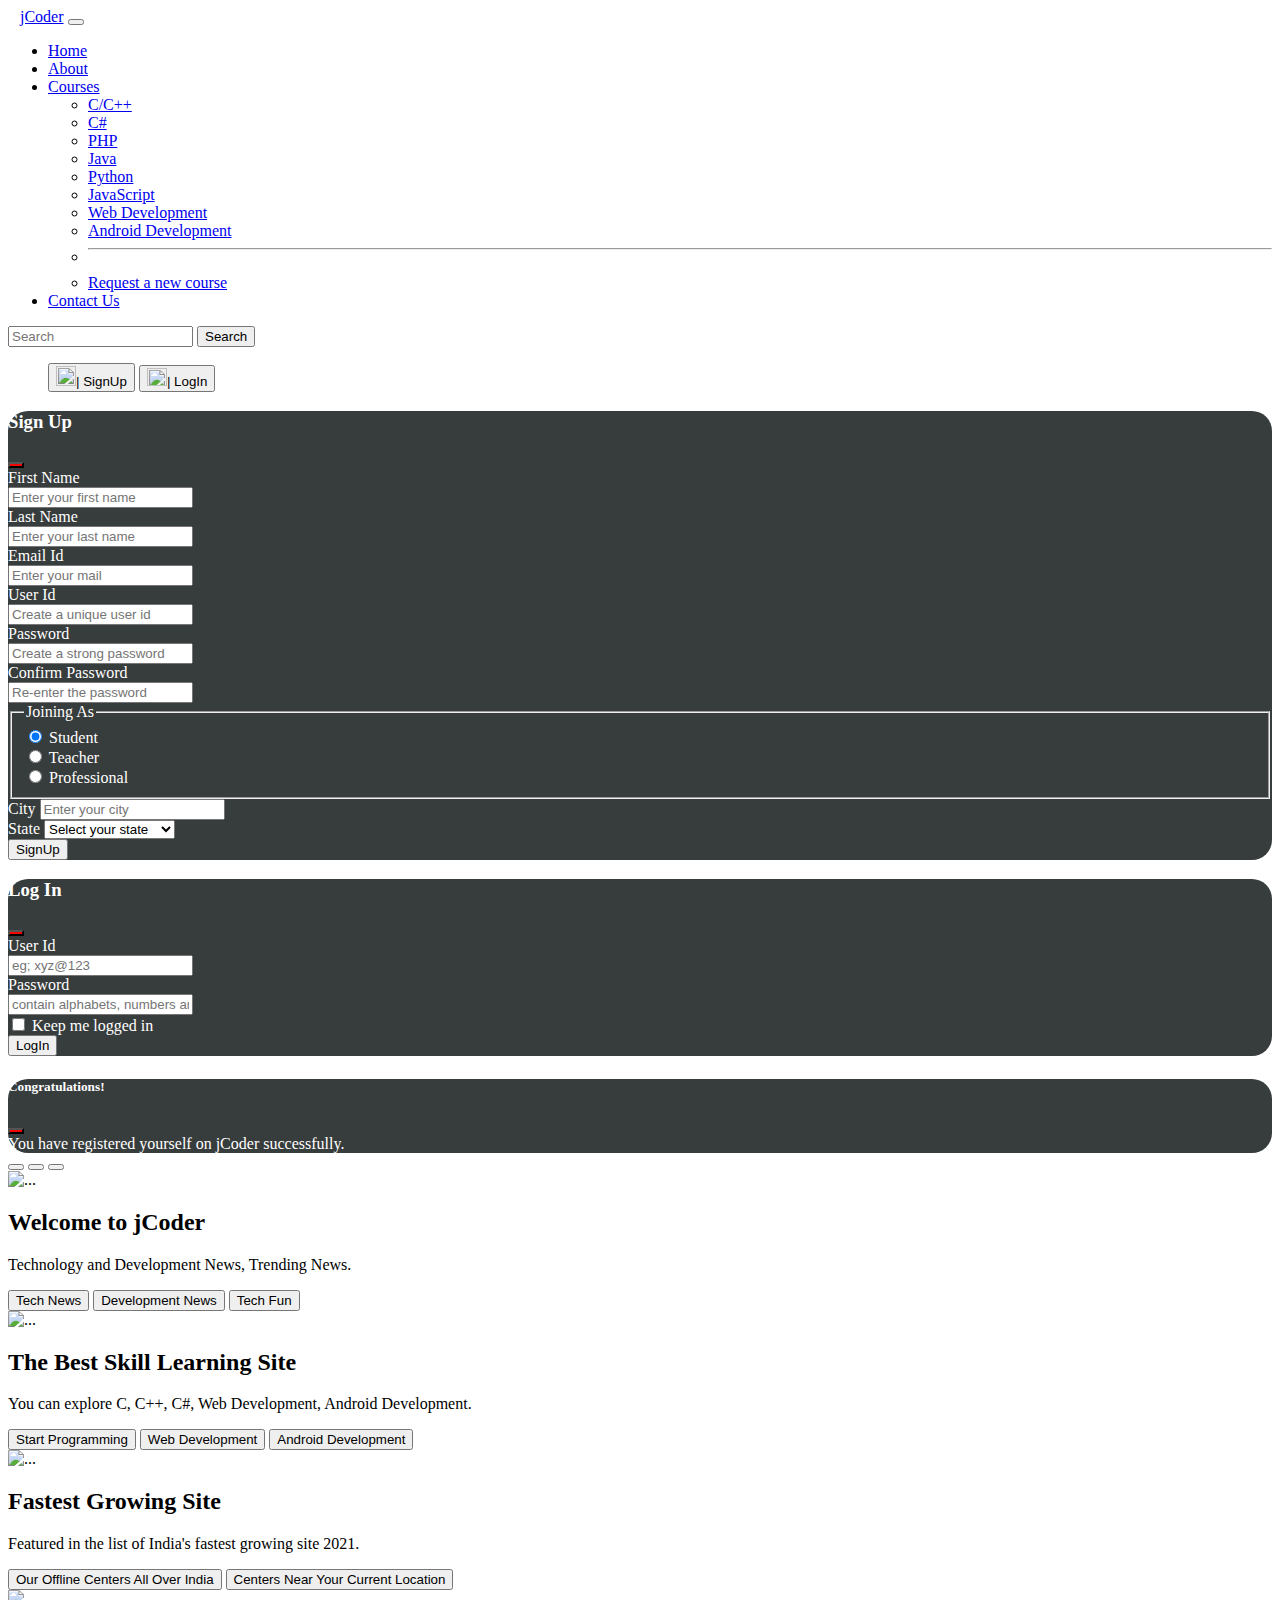
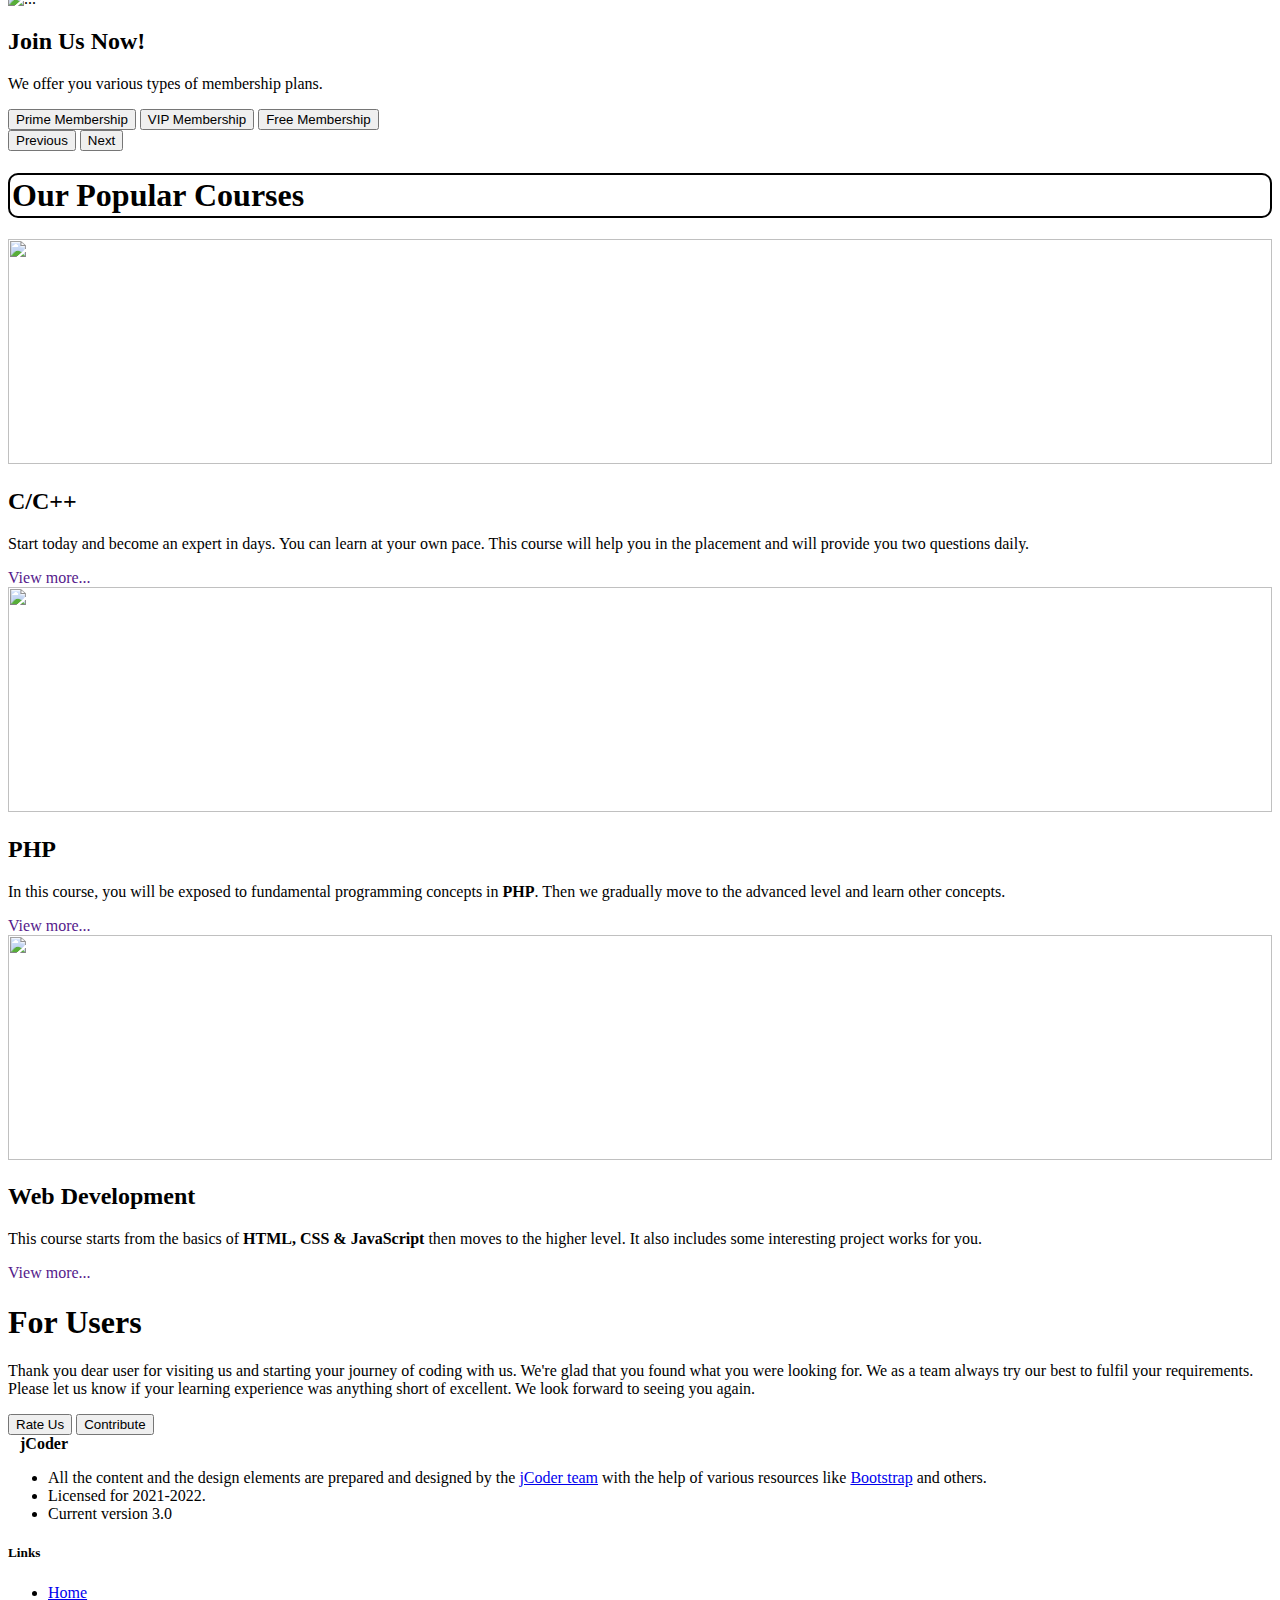
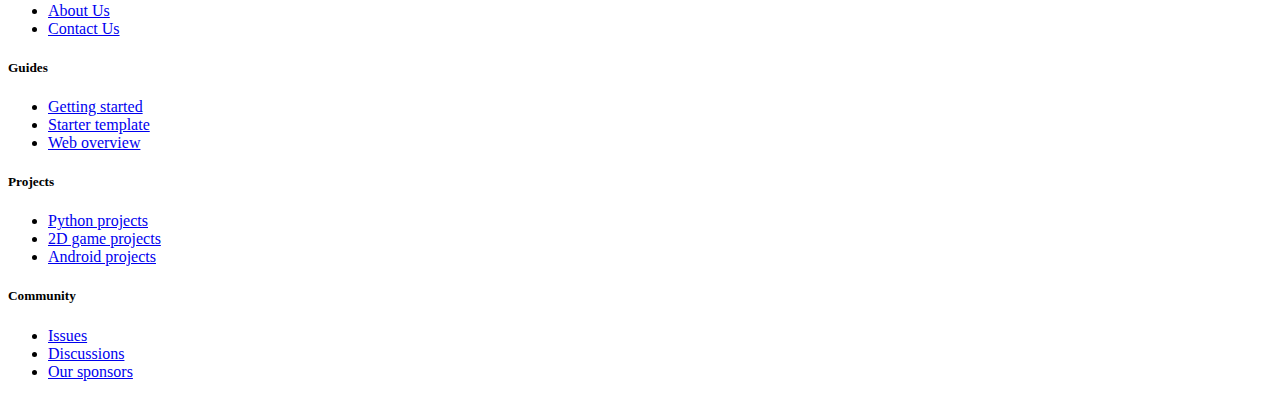
==== index.html @ ce554fdd "Add files via upload" ====
<!doctype html>
<html lang="en">

<head>
    <!-- Required meta tags -->
    <meta charset="utf-8">
    <meta name="viewport" content="width=device-width, initial-scale=1">

    <!-- Bootstrap CSS -->
    <link href="https://cdn.jsdelivr.net/npm/bootstrap@5.0.2/dist/css/bootstrap.min.css" rel="stylesheet"
        integrity="sha384-EVSTQN3/azprG1Anm3QDgpJLIm9Nao0Yz1ztcQTwFspd3yD65VohhpuuCOmLASjC" crossorigin="anonymous">

    <title>JungleeCoder - Be a Coding Master</title>
    <link rel="stylesheet" href="index.css">
</head>

<body>
    <!-- Navigation Bar -->
    <nav class="navbar navbar-expand-lg navbar-dark bg-dark">
        <div class="container-fluid">
            <img class="logoimg" src="Images/logo.png" alt="">
            <a class="navbar-brand" href="#">jCoder</a>
            <button class="navbar-toggler" type="button" data-bs-toggle="collapse"
                data-bs-target="#navbarSupportedContent" aria-controls="navbarSupportedContent" aria-expanded="false"
                aria-label="Toggle navigation">
                <span class="navbar-toggler-icon"></span>
            </button>
            <div class="collapse navbar-collapse" id="navbarSupportedContent">
                <ul class="navbar-nav me-auto mb-2 mb-lg-0">
                    <li class="nav-item">
                        <a class="nav-link active" aria-current="page" href="/">Home</a>
                    </li>
                    <li class="nav-item">
                        <a class="nav-link" href="/about.html">About</a>
                    </li>
                    <li class="nav-item dropdown">
                        <a class="nav-link dropdown-toggle" href="#" id="navbarDropdown" role="button"
                            data-bs-toggle="dropdown" aria-expanded="false">
                            Courses
                        </a>
                        <ul class="dropdown-menu" aria-labelledby="navbarDropdown">
                            <li><a class="dropdown-item" href="#">C/C++</a></li>
                            <li><a class="dropdown-item" href="#">C#</a></li>
                            <li><a class="dropdown-item" href="#">PHP</a></li>
                            <li><a class="dropdown-item" href="#">Java</a></li>
                            <li><a class="dropdown-item" href="#">Python</a></li>
                            <li><a class="dropdown-item" href="#">JavaScript</a></li>
                            <li><a class="dropdown-item" href="#">Web Development</a></li>
                            <li><a class="dropdown-item" href="#">Android Development</a></li>
                            <li>
                                <hr class="dropdown-divider">
                            </li>
                            <li><a class="dropdown-item" href="#">Request a new course</a></li>
                        </ul>
                    </li>
                    <li class="nav-item">
                        <a class="nav-link" href="/contact.html">Contact Us</a>
                    </li>

                </ul>
                <form class="d-flex mx-2 my-2">
                    <input class="form-control me-2" type="search" placeholder="Search" aria-label="Search">
                    <button class="btn btn-outline-light" type="submit">Search</button>
                </form>
                <ul class="navbar-nav">
                    <button class="btn btn-success mx-2 my-2" data-bs-toggle="modal"
                        data-bs-target="#signupBackdrop"><img id="signupbtn"
                            src="Bootstrap-icons/bootstrap-icons-1.5.0/person.svg" alt="">| SignUp</button>
                    <button class="btn btn-danger mx-2 my-2" data-bs-toggle="modal" data-bs-target="#loginBackdrop"><img
                            id="loginbtn" src="Bootstrap-icons/bootstrap-icons-1.5.0/lock.svg" alt="">| LogIn</button>
                </ul>

            </div>

        </div>
    </nav>

    <!-- Sign Up Modal -->
    <div class="modal fade" id="signupBackdrop" data-bs-backdrop="static" data-bs-keyboard="false" tabindex="-1"
        aria-labelledby="signupBackdropLabel" aria-hidden="true">
        <div class="modal-dialog modal-dialog-centered">
            <div class="modal-content">
                <div class="modal-header">
                    <h3 class="modal-title" id="signupBackdropLabel"><strong>Sign Up</strong></h3>
                    <button style="background-color: red;" type="button" class="btn-close" data-bs-dismiss="modal"
                        aria-label="Close"></button>
                </div>
                <div class="modal-body">
                    <form>
                        <div class="mb-3">
                            <label for="formGroupExampleInput" class="form-label">First Name</label>
                            <div class="col-sm-10">
                                <input type="text" class="form-control" id="formGroupExampleInput"
                                    placeholder="Enter your first name">
                            </div>
                        </div>
                        <div class="mb-3">
                            <label for="formGroupExampleInput2" class="form-label">Last Name</label>
                            <div class="col-sm-10">
                                <input type="text" class="form-control" id="formGroupExampleInput2"
                                    placeholder="Enter your last name">
                            </div>
                        </div>
                        <div class="row mb-3">
                            <label for="inputEmail3" class="form-label">Email Id</label>
                            <div class="col-sm-10">
                                <input type="email" class="form-control" id="inputEmail3" placeholder="Enter your mail">
                            </div>
                        </div>
                        <div class="mb-3">
                            <label for="formGroupExampleInput2" class="form-label">User Id</label>
                            <div class="col-sm-10">
                                <input type="text" class="form-control" id="formGroupExampleInput2"
                                    placeholder="Create a unique user id">
                            </div>
                        </div>
                        <div class="row mb-3">
                            <label for="inputPassword3" class="form-label">Password</label>
                            <div class="col-sm-10">
                                <input type="password" class="form-control" id="inputPassword3"
                                    placeholder="Create a strong password">
                            </div>
                        </div>
                        <div class="row mb-3">
                            <label for="inputPassword3" class="form-label">Confirm Password</label>
                            <div class="col-sm-10">
                                <input type="password" class="form-control" id="inputPassword3"
                                    placeholder="Re-enter the password">
                            </div>
                        </div>
                        <fieldset class="row mb-3">
                            <legend class="form-label">Joining As</legend>
                            <div class="col-sm-10">
                                <div class="form-check">
                                    <input class="form-check-input" type="radio" name="gridRadios" id="gridRadios1"
                                        value="option1" checked>
                                    <label class="form-check-label" for="gridRadios1">
                                        Student
                                    </label>
                                </div>
                                <div class="form-check">
                                    <input class="form-check-input" type="radio" name="gridRadios" id="gridRadios2"
                                        value="option2">
                                    <label class="form-check-label" for="gridRadios2">
                                        Teacher
                                    </label>
                                </div>
                                <div class="form-check">
                                    <input class="form-check-input" type="radio" name="gridRadios" id="gridRadios3"
                                        value="option3">
                                    <label class="form-check-label" for="gridRadios3">
                                        Professional
                                    </label>
                                </div>
                            </div>
                        </fieldset>
                        <form class="row g-3">
                            <div class="col-md-4">
                                <label for="inputCity" class="form-label">City</label>
                                <input type="text" class="form-control" id="inputCity" placeholder="Enter your city">
                            </div>
                            <div class="col-md-4">
                                <label for="inputState" class="form-label">State</label>
                                <select id="inputState" class="form-select">
                                    <option selected>Select your state</option>
                                    <option>Andhra Pradesh</option>
                                    <option>Assam</option>
                                    <option>Bihar</option>
                                    <option>Gujarat</option>
                                    <option>Himachal Pradesh</option>
                                    <option>Jammu & Kashmir</option>
                                    <option>Karnataka</option>
                                    <option>Kerala</option>
                                    <option>Ladakh</option>
                                    <option>Madhya Pradesh</option>
                                    <option>Maharashtra</option>
                                    <option>Odisha</option>
                                    <option>Punjab</option>
                                    <option>Rajasthan</option>
                                    <option>Sikkim</option>
                                    <option>Telangana</option>
                                    <option>Uttarakhand</option>
                                    <option>Uttar Pradesh</option>
                                    <option>West Bengal</option>
                                </select>
                            </div>
                        </form>
                    </form>
                </div>
                <div class="modal-footer">
                    <button type="button" class="btn btn-success" data-bs-toggle="modal" data-bs-target="#registerModal" data-bs-dismiss="modal" aria-label="Close">SignUp</button>
                </div>
            </div>
        </div>
    </div>

    <!-- Log In Modal -->
    <div class="modal fade" id="loginBackdrop" data-bs-backdrop="static" data-bs-keyboard="false" tabindex="-1"
        aria-labelledby="loginBackdropLabel" aria-hidden="true">
        <div class="modal-dialog modal-dialog-centered">
            <div class="modal-content">
                <div class="modal-header">
                    <h3 class="modal-title" id="loginBackdropLabel"><strong>Log In</strong></h3>
                    <button style="background-color: red;" type="button" class="btn-close" data-bs-dismiss="modal"
                        aria-label="Close"></button>
                </div>
                <div class="modal-body">
                    <form>
                        <div class="row mb-3">
                            <label for="inputEmail3" class="col-sm-2 col-form-label">User Id</label>
                            <div class="col-sm-10">
                                <input type="email" class="form-control" id="inputEmail3" placeholder="eg; xyz@123">
                            </div>
                        </div>
                        <div class="row mb-3">
                            <label for="inputPassword3" class="col-sm-2 col-form-label">Password</label>
                            <div class="col-sm-10">
                                <input type="password" class="form-control" id="inputPassword3"
                                    placeholder="contain alphabets, numbers and symbols">
                            </div>
                        </div>
                        <div class="row mb-3">
                            <div class="col-sm-10 offset-sm-2">
                                <div class="form-check">
                                    <input class="form-check-input" type="checkbox" id="gridCheck1">
                                    <label class="form-check-label" for="gridCheck1">
                                        Keep me logged in
                                    </label>
                                </div>
                            </div>
                        </div>
                    </form>
                </div>
                <div class="modal-footer">
                    <button type="button" class="btn btn-success" data-bs-toggle="modal" data-bs-dismiss="modal" aria-label="Close">LogIn</button>
                </div>
            </div>
        </div>
    </div>

    <!-- Register Modal -->
    <div class="modal fade" id="registerModal" tabindex="-1" aria-labelledby="registerModalLabel" aria-hidden="true">
        <div class="modal-dialog">
            <div class="modal-content">
                <div class="modal-header">
                    <h5 class="modal-title" id="registerModalLabel">Congratulations!</h5>
                    <button style="background-color: red;" type="button" class="btn-close" data-bs-dismiss="modal" aria-label="Close"></button>
                </div>
                <div class="modal-body">
                    You have registered yourself on jCoder successfully.
                </div>
            </div>
        </div>
    </div>

    <div id="carouselExampleCaptions" class="carousel slide carousel-fade" data-bs-ride="carousel">
        <div class="carousel-indicators">
            <button type="button" data-bs-target="#carouselExampleCaptions" data-bs-slide-to="0" class="active"
                aria-current="true" aria-label="Slide 1"></button>
            <button type="button" data-bs-target="#carouselExampleCaptions" data-bs-slide-to="1"
                aria-label="Slide 2"></button>
            <button type="button" data-bs-target="#carouselExampleCaptions" data-bs-slide-to="2"
                aria-label="Slide 3"></button>
        </div>
        <div class="carousel-inner">
            <div class="carousel-item active">
                <img src="Images/coding 6.jpg" class="d-block w-100" alt="...">
                <div class="carousel-caption d-none d-md-block">
                    <h2>Welcome to jCoder</h2>
                    <p>Technology and Development News, Trending News.</p>
                    <button class="btn btn-danger">Tech News</button>
                    <button class="btn btn-primary">Development News</button>
                    <button class="btn btn-success">Tech Fun</button>
                </div>
            </div>
            <div class="carousel-item">
                <img src="Images/coding 3.jpg" class="d-block w-100" alt="...">
                <div class="carousel-caption d-none d-md-block">
                    <h2>The Best Skill Learning Site</h2>
                    <p>You can explore C, C++, C#, Web Development, Android Development.</p>
                    <button class="btn btn-danger">Start Programming</button>
                    <button class="btn btn-primary">Web Development</button>
                    <button class="btn btn-success">Android Development</button>
                </div>
            </div>
            <div class="carousel-item">
                <img src="Images/coding 1.jpg" class="d-block w-100" alt="...">
                <div class="carousel-caption d-none d-md-block">
                    <h2>Fastest Growing Site</h2>
                    <p>Featured in the list of India's fastest growing site 2021.</p>
                    <button class="btn btn-danger">Our Offline Centers All Over India</button>
                    <button class="btn btn-primary">Centers Near Your Current Location</button>
                </div>
            </div>
            <div class="carousel-item">
                <img src="Images/coding 9.jpg" class="d-block w-100" alt="...">
                <div class="carousel-caption d-none d-md-block">
                    <h2>Join Us Now!</h2>
                    <p>We offer you various types of membership plans.</p>
                    <button class="btn btn-danger">Prime Membership</button>
                    <button class="btn btn-primary">VIP Membership</button>
                    <button class="btn btn-success">Free Membership</button>
                </div>
            </div>
        </div>
        <button class="carousel-control-prev" type="button" data-bs-target="#carouselExampleCaptions"
            data-bs-slide="prev">
            <span class="carousel-control-prev-icon" aria-hidden="true"></span>
            <span class="visually-hidden">Previous</span>
        </button>
        <button class="carousel-control-next" type="button" data-bs-target="#carouselExampleCaptions"
            data-bs-slide="next">
            <span class="carousel-control-next-icon" aria-hidden="true"></span>
            <span class="visually-hidden">Next</span>
        </button>
    </div>
    <div class="container my-4 text-center container">
        <h1 id="title"><strong>Our Popular Courses</strong></h1>
        <div class="row row-cols-1 row-cols-sm-2 row-cols-md-3 g-3 my-2">
            <div class="col">
                <div class="card shadow-sm">
                    <img class="bd-placeholder-img card-img-top" width="100%" height="225" src="Images/coding 4.jpg"
                        alt="">
                    <div class="card-body">
                        <h2 class="card-text">C/C++</h2>
                        <p class="card-text">Start today and become an expert in days. You can learn at your own pace.
                            This course will help you in the placement and will provide you two questions daily.</p>
                        <div class="d-flex justify-content-between align-items-center">
                            <a style="text-decoration: none;" href="">View more...</a>
                        </div>
                    </div>
                </div>
            </div>
            <div class="col">
                <div class="card shadow-sm">
                    <img class="bd-placeholder-img card-img-top" width="100%" height="225" src="Images/coding 5.jpg"
                        alt="">
                    <div class="card-body">
                        <h2 class="card-text">PHP</h2>
                        <p class="card-text">In this course, you will be exposed to fundamental programming concepts in
                            <strong>PHP</strong>. Then we gradually move to the advanced level and learn other concepts.
                        </p>
                        <div class="d-flex justify-content-between align-items-center">
                            <a style="text-decoration: none;" href="">View more...</a>
                        </div>
                    </div>
                </div>
            </div>
            <div class="col">
                <div class="card shadow-sm">
                    <img class="bd-placeholder-img card-img-top" width="100%" height="225" src="Images/coding 7.jpg"
                        alt="">
                    <div class="card-body">
                        <h2 class="card-text">Web Development</h2>
                        <p class="card-text">This course starts from the basics of <strong>HTML, CSS &
                                JavaScript</strong> then moves to the higher level. It also includes some interesting
                            project works for you.</p>
                        <div class="d-flex justify-content-between align-items-center">
                            <a style="text-decoration: none;" href="">View more...</a>
                        </div>
                    </div>
                </div>
            </div>
        </div>
    </div>
    <div class="container">
        <div class="bg-dark text-secondary px-4 py-5 text-center">
            <div class="py-5">
                <h1 class="display-5 fw-bold text-white">For Users</h1>
                <div class="col-lg-6 mx-auto">
                    <p class="fs-5 mb-4">Thank you dear user for visiting us and starting your journey of coding with
                        us. We're glad that you found what you were looking for. We as a team always try our best to
                        fulfil your requirements. Please let us know if your learning experience was anything short of
                        excellent. We look forward to seeing you again.</p>
                    <div class="d-grid gap-2 d-sm-flex justify-content-sm-center">
                        <button type="button" class="btn btn-outline-info btn-lg px-4 me-sm-3 fw-bold">Rate Us</button>
                        <button type="button"
                            class="btn btn-outline-info btn-lg px-4 me-sm-3 fw-bold">Contribute</button>
                    </div>
                </div>
            </div>
        </div>
    </div>
    <div class="container py-5">
        <div class="row">
            <div class="col-lg-3 mb-3">
                <img class="logoimg" src="Images/logo.png" alt="">
                <span class="fs-5"><strong>jCoder</strong></span>
                <ul class="list-unstyled small text-muted">
                    <li class="mb-2">All the content and the design elements are prepared and designed by the <a
                            href="#">jCoder team</a> with the help of various resources like <a
                            href="https://getbootstrap.com/">Bootstrap</a> and others.</li>
                    <li class="mb-2">Licensed for 2021-2022. </li>
                    <li class="mb-2">Current version 3.0</li>
                </ul>
            </div>
            <div class="col-6 col-lg-2 offset-lg-1 mb-3">
                <h5>Links</h5>
                <ul class="list-unstyled">
                    <li class="mb-2"><a href="/index.html">Home</a></li>
                    <li class="mb-2"><a href="/about.html">About Us</a></li>
                    <li class="mb-2"><a href="/contact.html">Contact Us</a></li>
                </ul>
            </div>
            <div class="col-6 col-lg-2 mb-3">
                <h5>Guides</h5>
                <ul class="list-unstyled">
                    <li class="mb-2"><a href="#">Getting started</a></li>
                    <li class="mb-2"><a href="#">Starter template</a></li>
                    <li class="mb-2"><a href="#">Web overview</a></li>
                </ul>
            </div>
            <div class="col-6 col-lg-2 mb-3">
                <h5>Projects</h5>
                <ul class="list-unstyled">
                    <li class="mb-2"><a href="#">Python projects</a></li>
                    <li class="mb-2"><a href="#">2D game projects</a></li>
                    <li class="mb-2"><a href="#">Android projects</a></li>
                </ul>
            </div>
            <div class="col-6 col-lg-2 mb-3">
                <h5>Community</h5>
                <ul class="list-unstyled">
                    <li class="mb-2"><a href="#">Issues</a></li>
                    <li class="mb-2"><a href="#">Discussions</a></li>
                    <li class="mb-2"><a href="#">Our sponsors</a></li>
                    </li>
                </ul>
            </div>
        </div>
    </div>

    <!-- Optional JavaScript; choose one of the two! -->

    <!-- Option 1: Bootstrap Bundle with Popper -->
    <script src="https://cdn.jsdelivr.net/npm/bootstrap@5.0.2/dist/js/bootstrap.bundle.min.js"
        integrity="sha384-MrcW6ZMFYlzcLA8Nl+NtUVF0sA7MsXsP1UyJoMp4YLEuNSfAP+JcXn/tWtIaxVXM"
        crossorigin="anonymous"></script>

    <!-- Option 2: Separate Popper and Bootstrap JS -->
    <!--
    <script src="https://cdn.jsdelivr.net/npm/@popperjs/core@2.9.2/dist/umd/popper.min.js" integrity="sha384-IQsoLXl5PILFhosVNubq5LC7Qb9DXgDA9i+tQ8Zj3iwWAwPtgFTxbJ8NT4GN1R8p" crossorigin="anonymous"></script>
    <script src="https://cdn.jsdelivr.net/npm/bootstrap@5.0.2/dist/js/bootstrap.min.js" integrity="sha384-cVKIPhGWiC2Al4u+LWgxfKTRIcfu0JTxR+EQDz/bgldoEyl4H0zUF0QKbrJ0EcQF" crossorigin="anonymous"></script>
    -->
</body>

</html>
---- index.css ----
.logoimg{
    border-radius: 5px;
    margin-right: 8px;
    cursor: pointer;
}

#title{
    border: solid 2px black;
    border-radius: 10px;
    padding: 2px;
}

#signupbtn{
    height: 20px;
    width: 20px;
}

#loginbtn{
    height: 18px;
    width: 20px;
}

.modal-content{
    background-color: #080d0ece;
    border-radius: 20px;
    color: white;
}
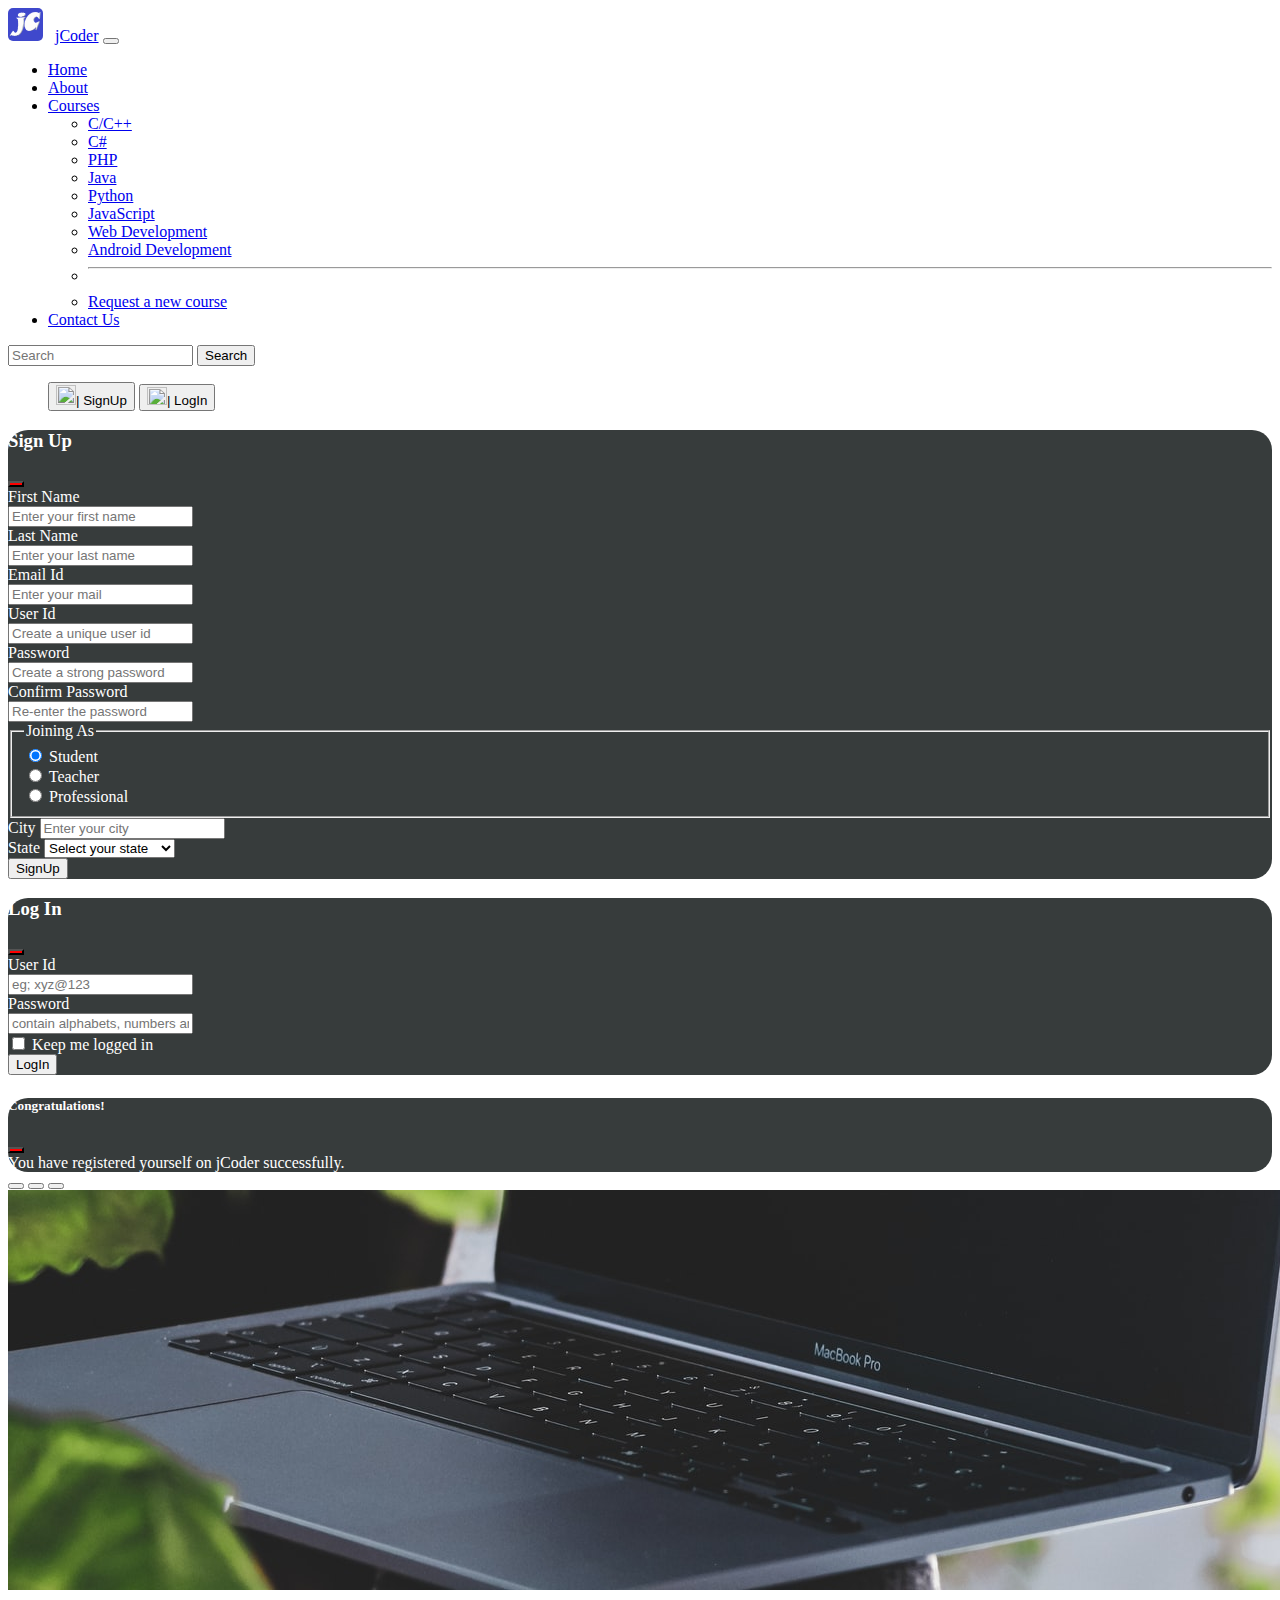
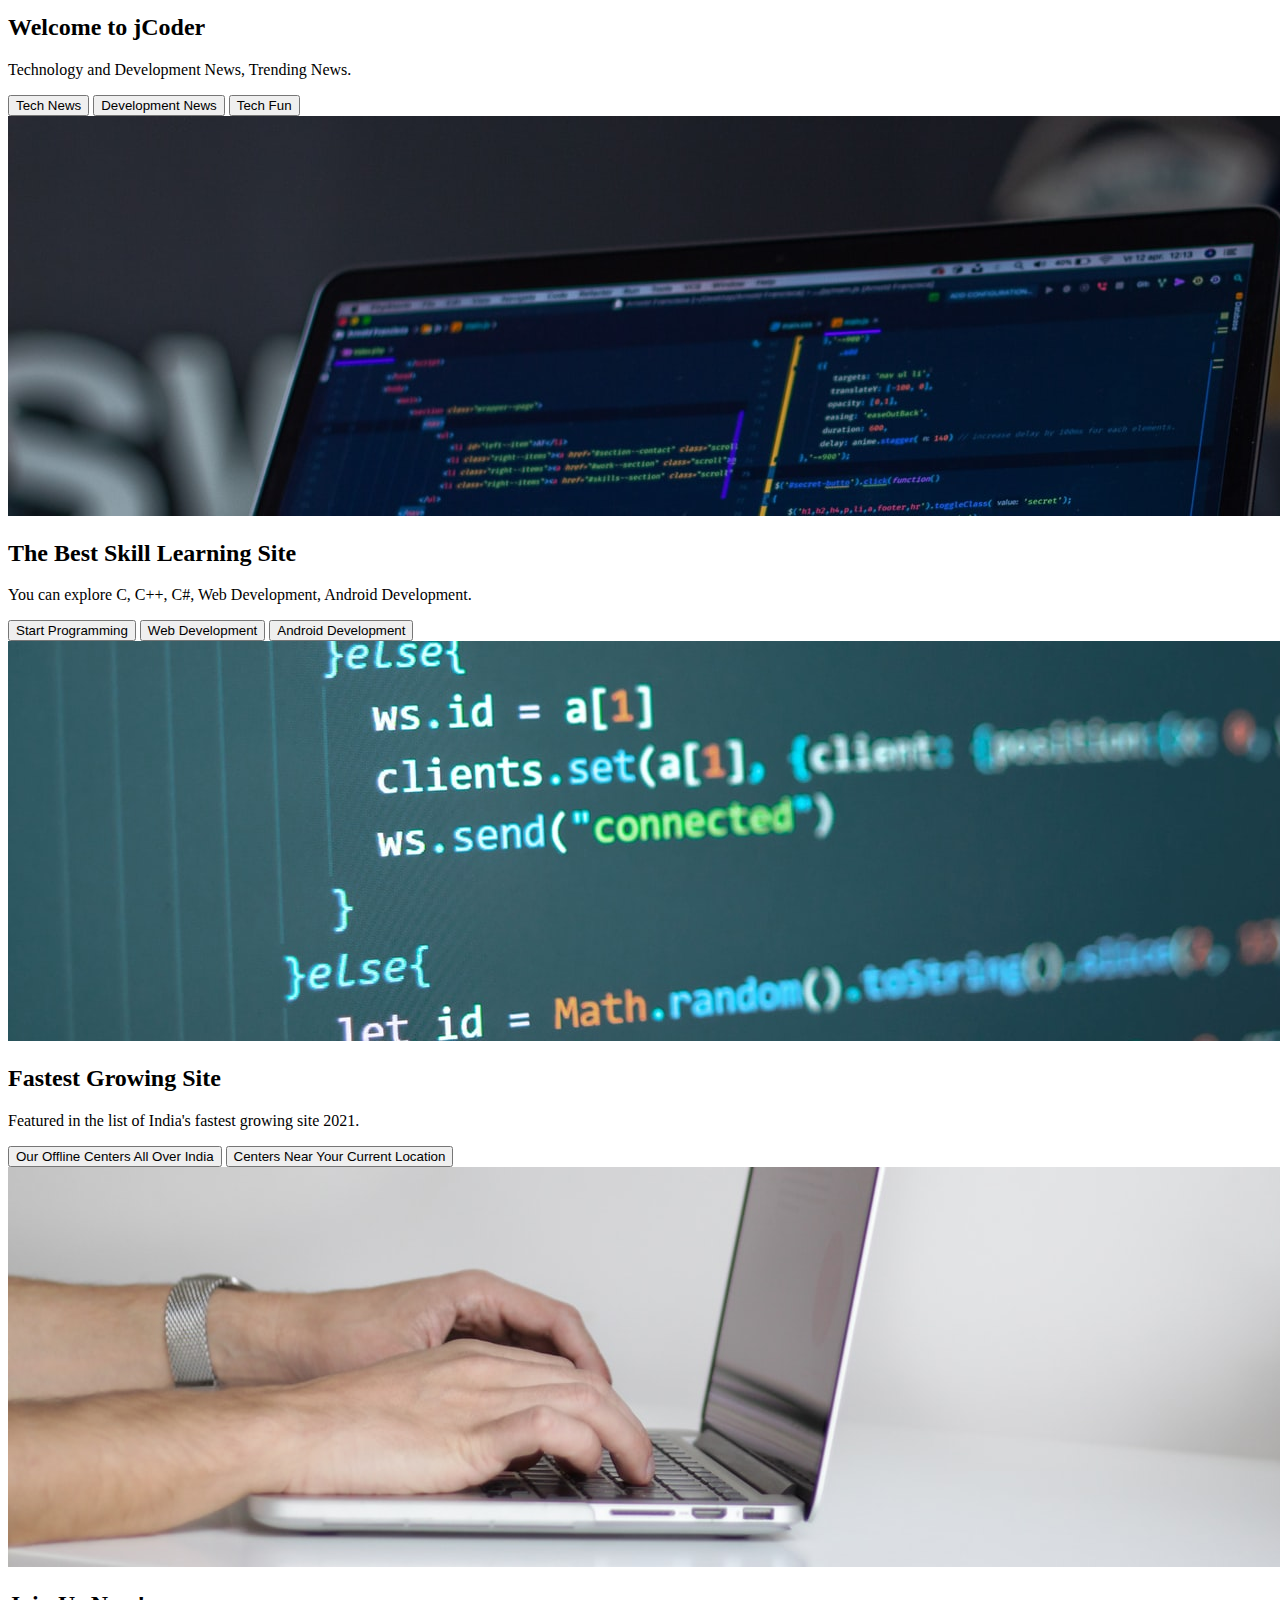
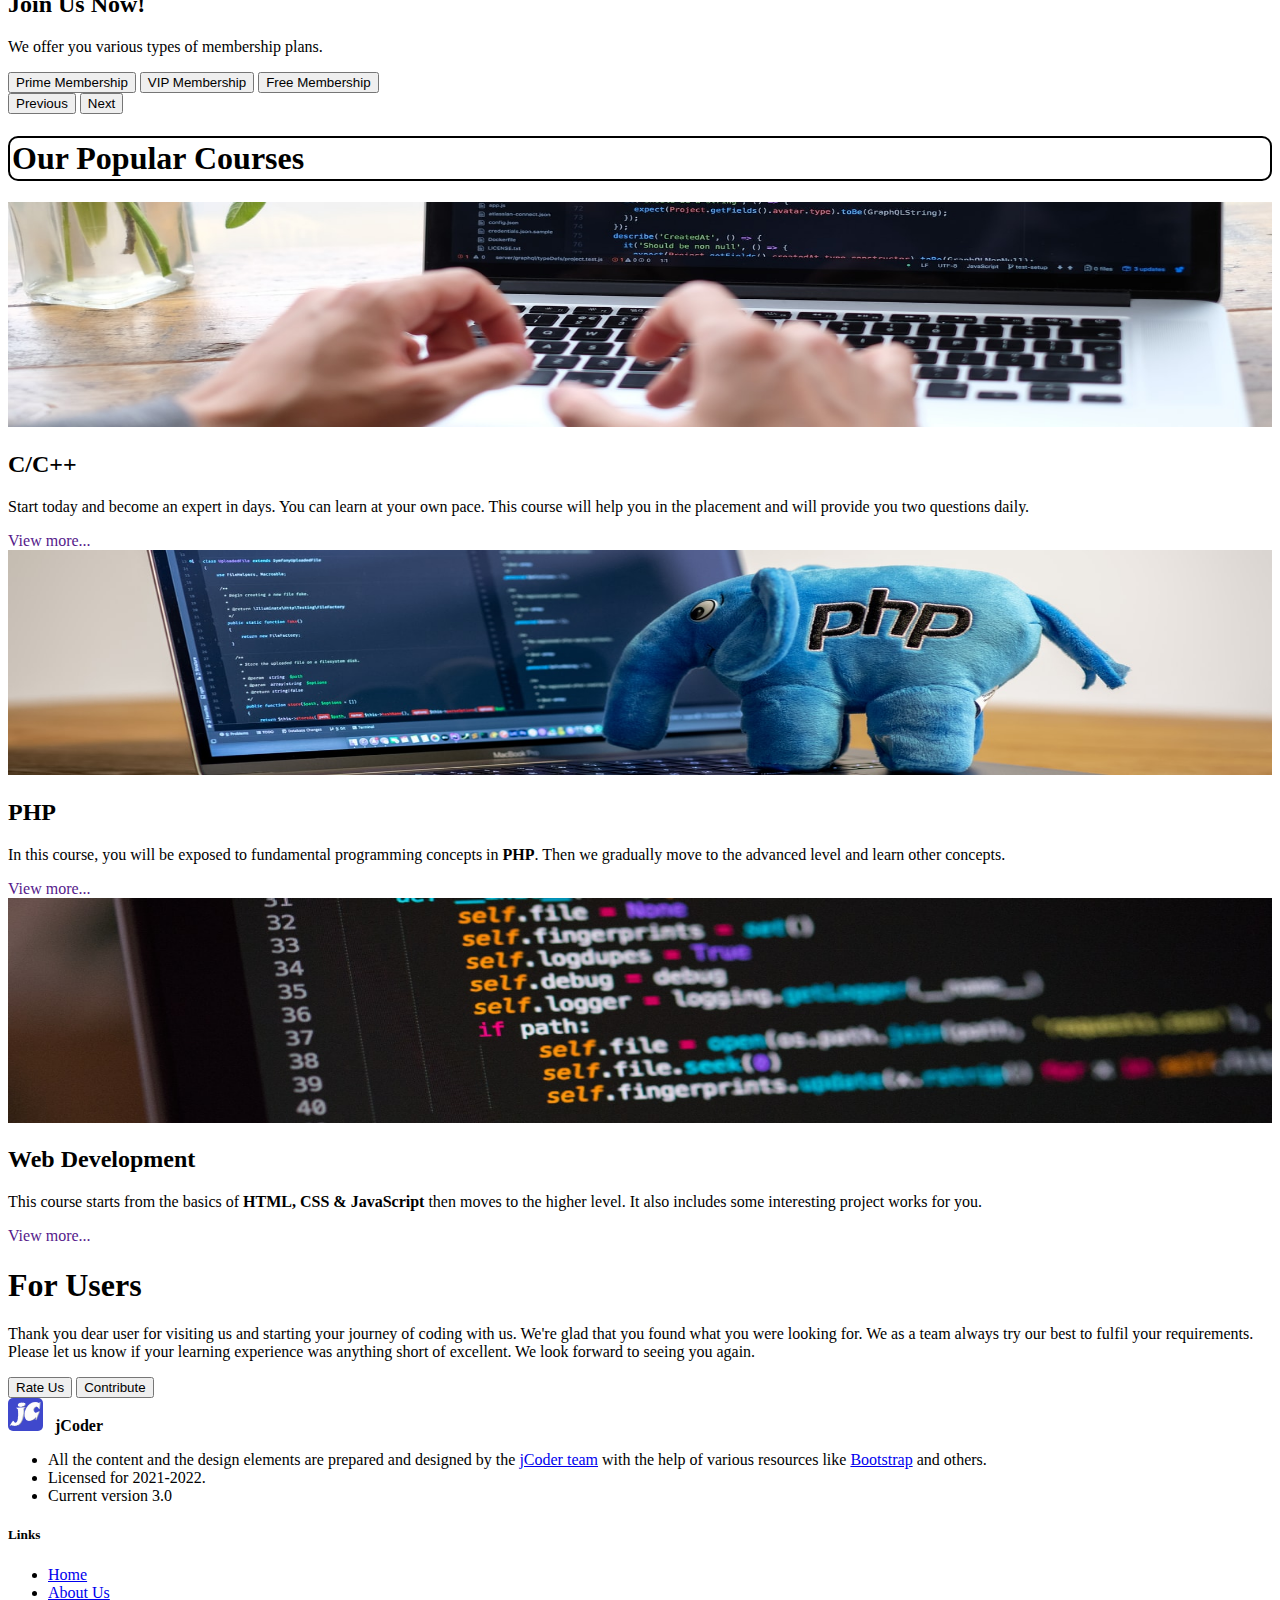
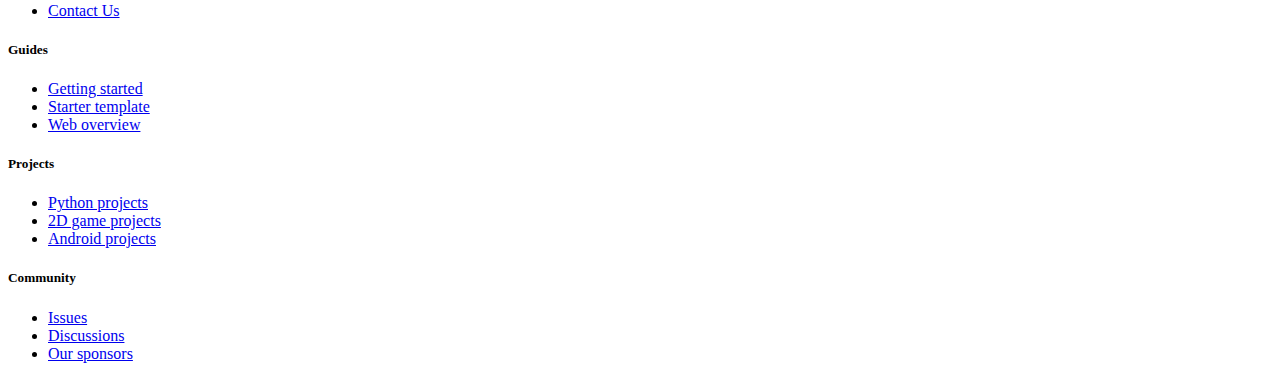
==== commit a0215034: "Update index.html" ====
--- a/index.html
+++ b/index.html
@@ -18,7 +18,7 @@
     <!-- Navigation Bar -->
     <nav class="navbar navbar-expand-lg navbar-dark bg-dark">
         <div class="container-fluid">
-            <img class="logoimg" src="Images/logo.png" alt="">
+            <img class="logoimg" src="logo.png" alt="">
             <a class="navbar-brand" href="#">jCoder</a>
             <button class="navbar-toggler" type="button" data-bs-toggle="collapse"
                 data-bs-target="#navbarSupportedContent" aria-controls="navbarSupportedContent" aria-expanded="false"
@@ -65,9 +65,9 @@
                 <ul class="navbar-nav">
                     <button class="btn btn-success mx-2 my-2" data-bs-toggle="modal"
                         data-bs-target="#signupBackdrop"><img id="signupbtn"
-                            src="Bootstrap-icons/bootstrap-icons-1.5.0/person.svg" alt="">| SignUp</button>
+                            src="bootstrap-icons-1.5.0/person.svg" alt="">| SignUp</button>
                     <button class="btn btn-danger mx-2 my-2" data-bs-toggle="modal" data-bs-target="#loginBackdrop"><img
-                            id="loginbtn" src="Bootstrap-icons/bootstrap-icons-1.5.0/lock.svg" alt="">| LogIn</button>
+                            id="loginbtn" src="bootstrap-icons-1.5.0/lock.svg" alt="">| LogIn</button>
                 </ul>
 
             </div>
@@ -264,7 +264,7 @@
         </div>
         <div class="carousel-inner">
             <div class="carousel-item active">
-                <img src="Images/coding 6.jpg" class="d-block w-100" alt="...">
+                <img src="coding 6.jpg" class="d-block w-100" alt="...">
                 <div class="carousel-caption d-none d-md-block">
                     <h2>Welcome to jCoder</h2>
                     <p>Technology and Development News, Trending News.</p>
@@ -274,7 +274,7 @@
                 </div>
             </div>
             <div class="carousel-item">
-                <img src="Images/coding 3.jpg" class="d-block w-100" alt="...">
+                <img src="coding 3.jpg" class="d-block w-100" alt="...">
                 <div class="carousel-caption d-none d-md-block">
                     <h2>The Best Skill Learning Site</h2>
                     <p>You can explore C, C++, C#, Web Development, Android Development.</p>
@@ -284,7 +284,7 @@
                 </div>
             </div>
             <div class="carousel-item">
-                <img src="Images/coding 1.jpg" class="d-block w-100" alt="...">
+                <img src="coding 1.jpg" class="d-block w-100" alt="...">
                 <div class="carousel-caption d-none d-md-block">
                     <h2>Fastest Growing Site</h2>
                     <p>Featured in the list of India's fastest growing site 2021.</p>
@@ -293,7 +293,7 @@
                 </div>
             </div>
             <div class="carousel-item">
-                <img src="Images/coding 9.jpg" class="d-block w-100" alt="...">
+                <img src="coding 9.jpg" class="d-block w-100" alt="...">
                 <div class="carousel-caption d-none d-md-block">
                     <h2>Join Us Now!</h2>
                     <p>We offer you various types of membership plans.</p>
@@ -319,7 +319,7 @@
         <div class="row row-cols-1 row-cols-sm-2 row-cols-md-3 g-3 my-2">
             <div class="col">
                 <div class="card shadow-sm">
-                    <img class="bd-placeholder-img card-img-top" width="100%" height="225" src="Images/coding 4.jpg"
+                    <img class="bd-placeholder-img card-img-top" width="100%" height="225" src="coding 4.jpg"
                         alt="">
                     <div class="card-body">
                         <h2 class="card-text">C/C++</h2>
@@ -333,7 +333,7 @@
             </div>
             <div class="col">
                 <div class="card shadow-sm">
-                    <img class="bd-placeholder-img card-img-top" width="100%" height="225" src="Images/coding 5.jpg"
+                    <img class="bd-placeholder-img card-img-top" width="100%" height="225" src="coding 5.jpg"
                         alt="">
                     <div class="card-body">
                         <h2 class="card-text">PHP</h2>
@@ -348,7 +348,7 @@
             </div>
             <div class="col">
                 <div class="card shadow-sm">
-                    <img class="bd-placeholder-img card-img-top" width="100%" height="225" src="Images/coding 7.jpg"
+                    <img class="bd-placeholder-img card-img-top" width="100%" height="225" src="coding 7.jpg"
                         alt="">
                     <div class="card-body">
                         <h2 class="card-text">Web Development</h2>
@@ -384,7 +384,7 @@
     <div class="container py-5">
         <div class="row">
             <div class="col-lg-3 mb-3">
-                <img class="logoimg" src="Images/logo.png" alt="">
+                <img class="logoimg" src="logo.png" alt="">
                 <span class="fs-5"><strong>jCoder</strong></span>
                 <ul class="list-unstyled small text-muted">
                     <li class="mb-2">All the content and the design elements are prepared and designed by the <a
@@ -444,4 +444,4 @@
     -->
 </body>
 
-</html>+</html>
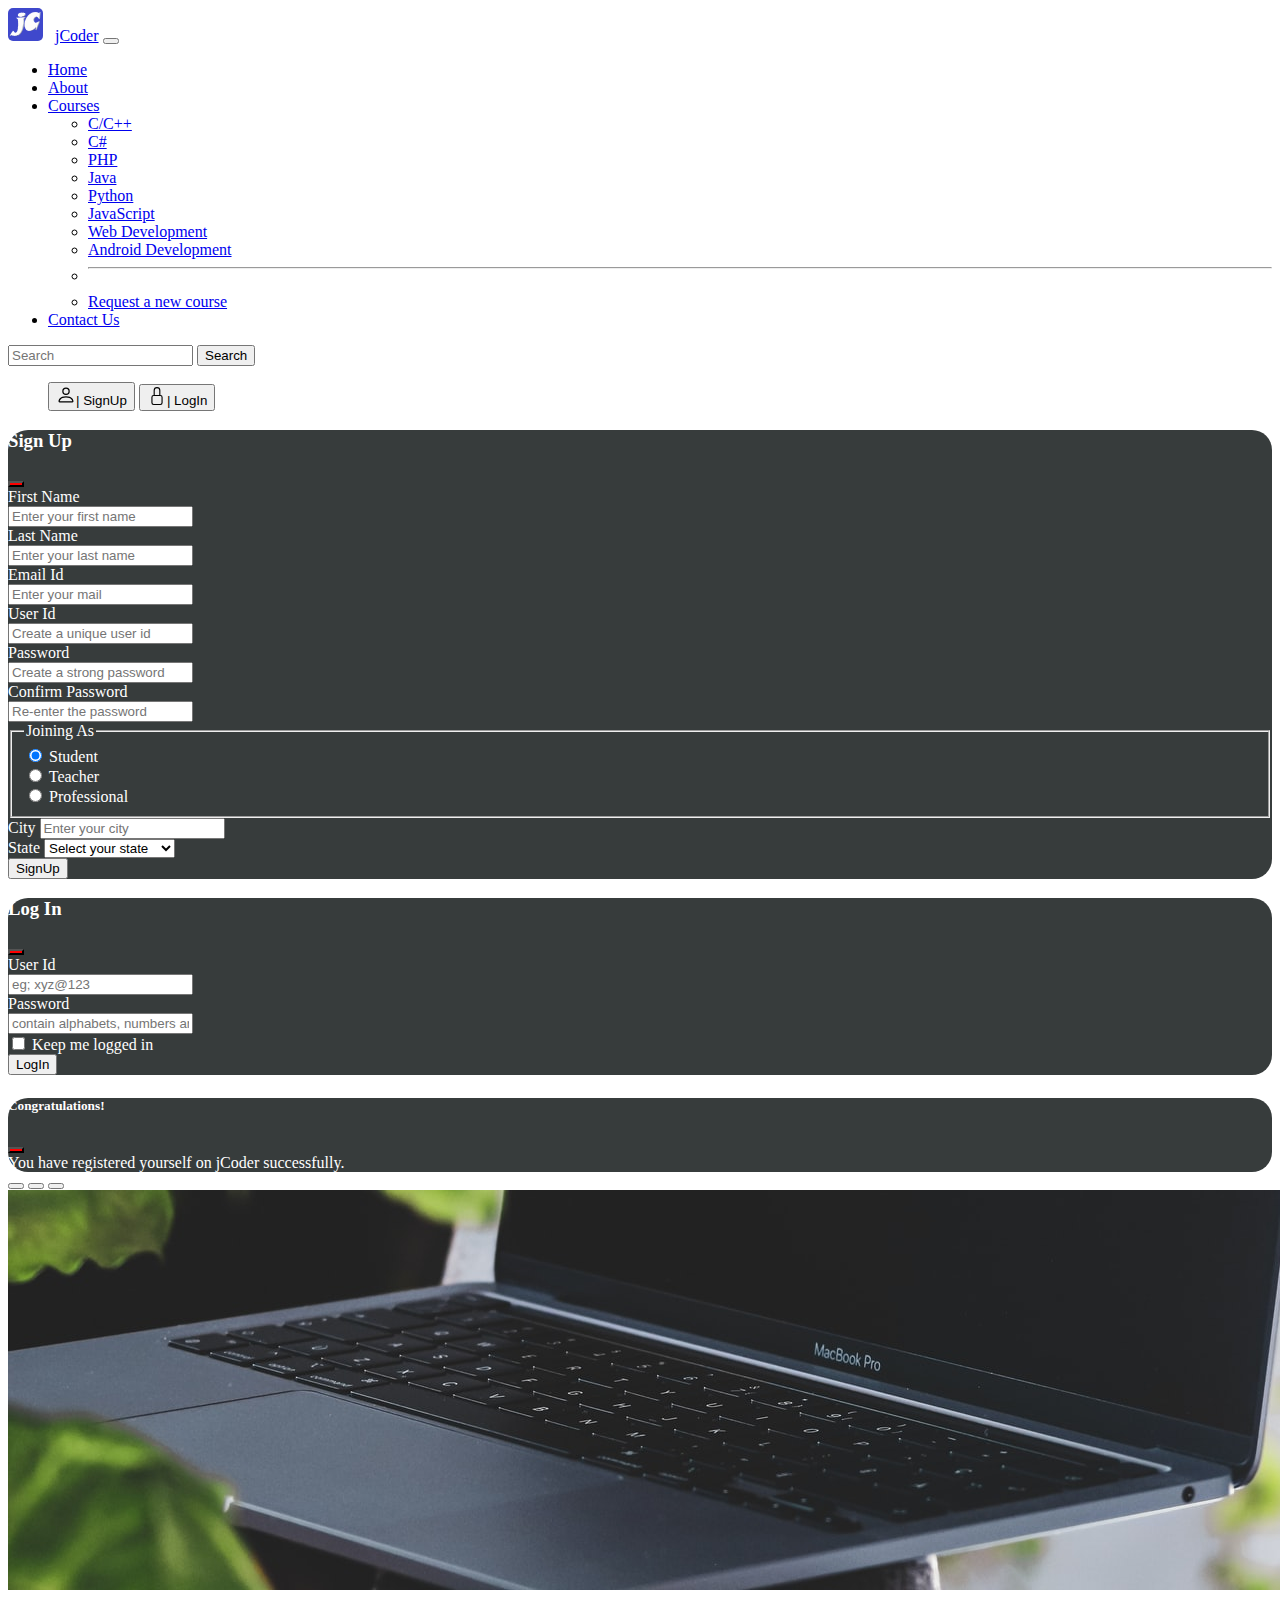
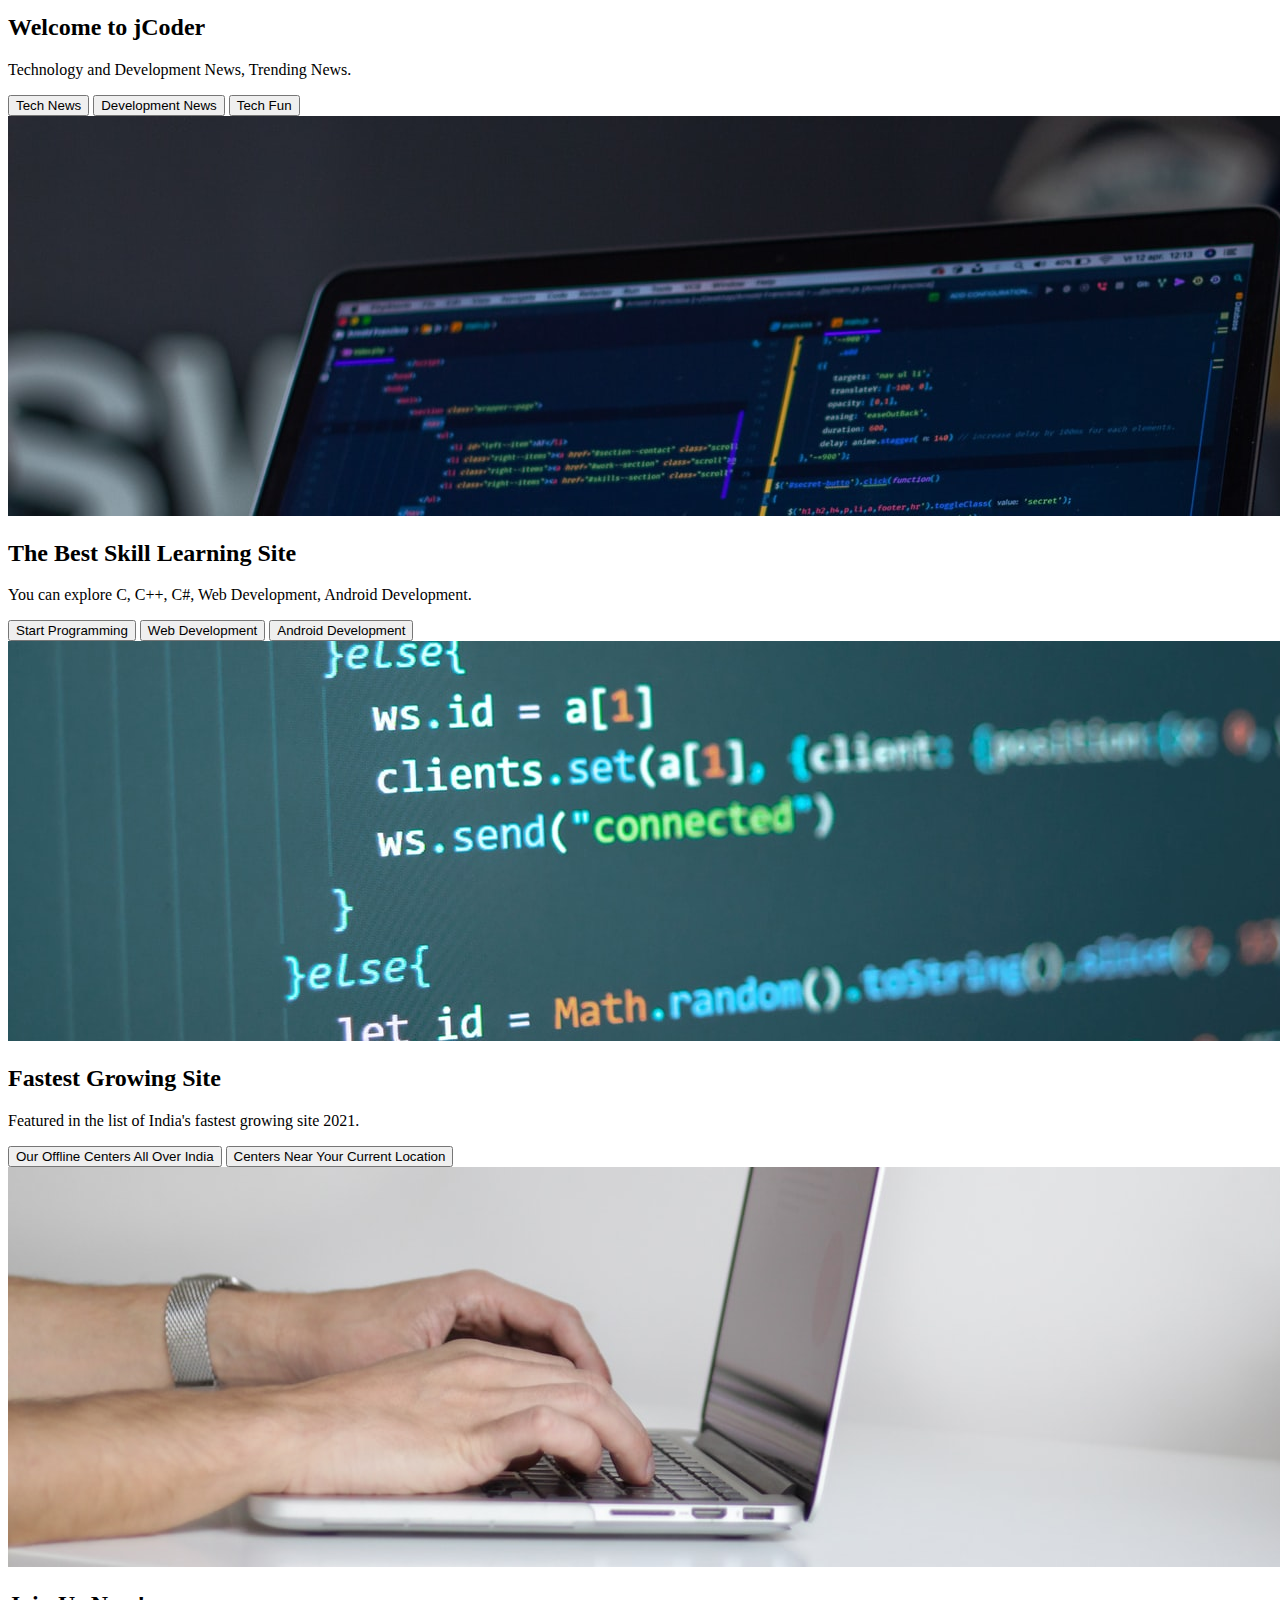
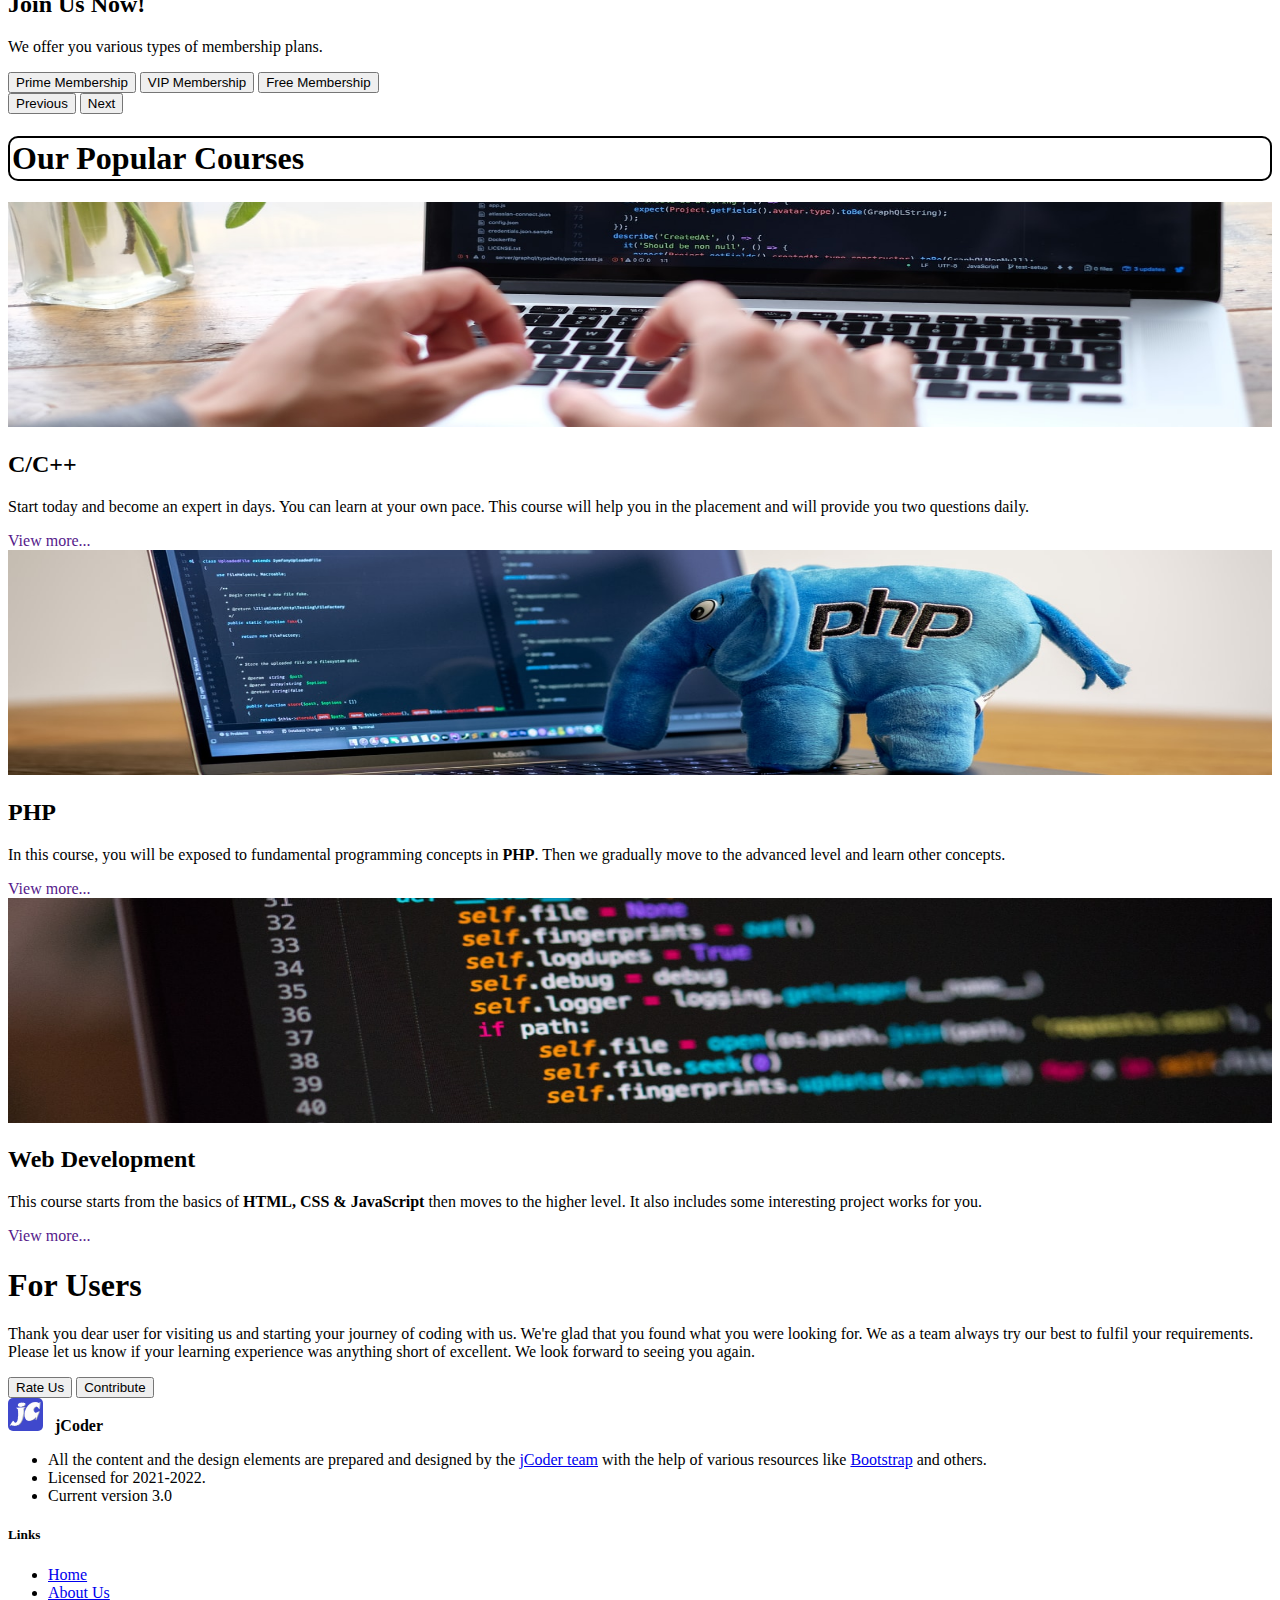
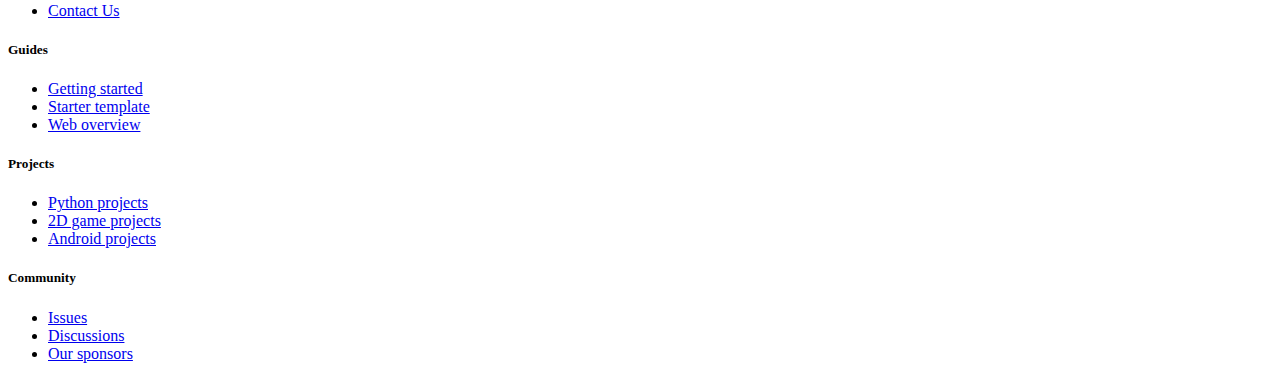
==== commit 28bee3a8: "Update index.html" ====
--- a/index.html
+++ b/index.html
@@ -65,9 +65,9 @@
                 <ul class="navbar-nav">
                     <button class="btn btn-success mx-2 my-2" data-bs-toggle="modal"
                         data-bs-target="#signupBackdrop"><img id="signupbtn"
-                            src="bootstrap-icons-1.5.0/person.svg" alt="">| SignUp</button>
+                            src="person.svg" alt="">| SignUp</button>
                     <button class="btn btn-danger mx-2 my-2" data-bs-toggle="modal" data-bs-target="#loginBackdrop"><img
-                            id="loginbtn" src="bootstrap-icons-1.5.0/lock.svg" alt="">| LogIn</button>
+                            id="loginbtn" src="lock.svg" alt="">| LogIn</button>
                 </ul>
 
             </div>
